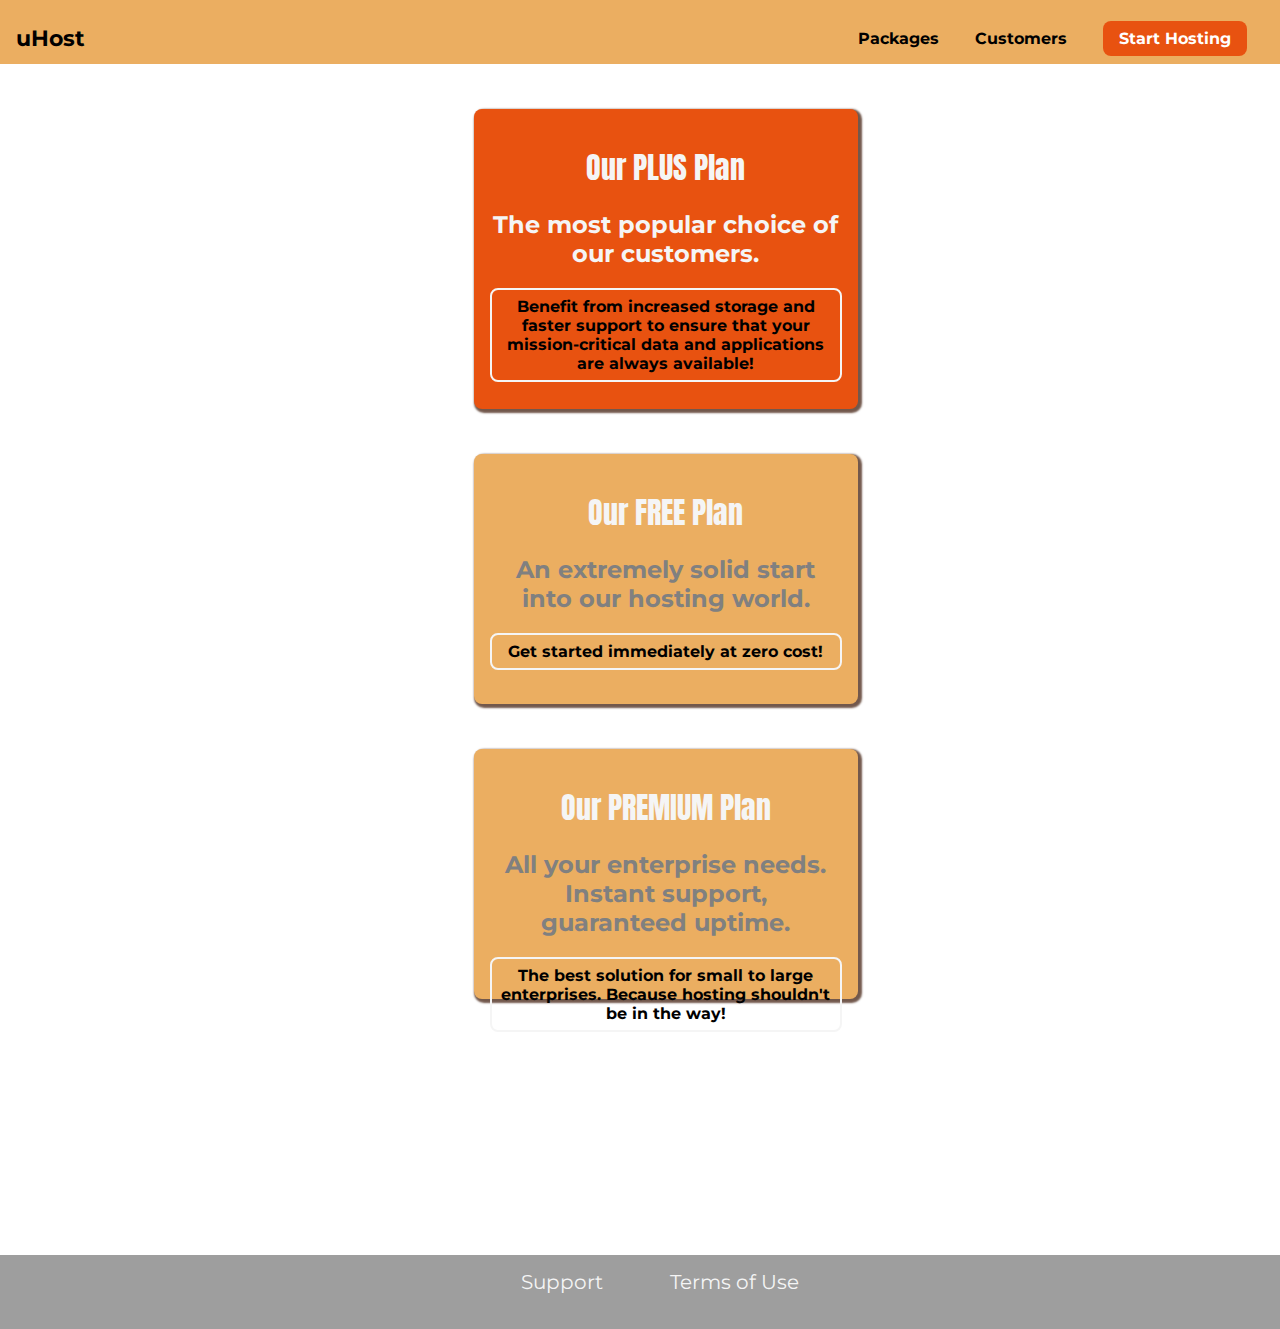
==== package/index.html @ a1aab1aa "plan details" ====
<!DOCTYPE html>
<html lang="en">
<head>
    <meta charset="UTF-8">
    <meta http-equiv="X-UA-Compatible" content="IE=edge">
    <meta name="viewport" content="width=device-width, initial-scale=1.0">
    <title>Packages</title>
    <link href="https://fonts.googleapis.com/css?family=Anton" rel="stylesheet">
    <link href="https://fonts.googleapis.com/css?family=Montserrat:400,700" rel="stylesheet">
    <link rel="stylesheet" href="package.css">
</head>
<body>
    <header class="main-header">
        <div>
            <a href="../index.html" class="main-header__brand">
                uHost
            </a>
        </div>
        <nav class="main-nav">
            <ul class="main-nav__items">
                <li class="main-nav__item">
                    <a href="index.html">Packages</a>
                </li>
                <li class="main-nav__item">
                    <a href="../customers/index.html">Customers</a>
                </li>
                <li class="main-nav__item main-nav__item--cta">
                    <a href="../start-hosting/index.html">Start Hosting</a>
                </li>
            </ul>
        </nav>
    </header>
    <main>
        <section class="plan_details plus">
            <a href="#">
                <h1 class="plan_title">Our PLUS Plan</h1>
                <h2 class="description description_plus">The most popular choice of our customers.</h2>
                <p class="details">Benefit from increased storage and faster support to ensure that your mission-critical data and applications
                    are always available!</p>
            </a>
        </section>
        <section class="plan_details">
            <a href="#">
                <h1 class="plan_title">Our FREE Plan</h1>
                <h2 class="description">An extremely solid start into our hosting world.</h2>
                <p class="details">Get started immediately at zero cost!</p>
            </a>
        </section>
        <section class="plan_details">
            <a href="#">
                <h1 class="plan_title">Our PREMIUM Plan</h1>
                <h2 class="description">All your enterprise needs. Instant support, guaranteed uptime. </h2>
                <p class="details">The best solution for small to large enterprises. Because hosting shouldn't be in the way!</p>
            </a>
        </section>
    </main>
    <footer class="main-footer">
        <nav>
            <ul class="main-footer__links">
                <li class="main-footer__link">
                    <a href="#">Support</a>
                </li>
                <li class="main-footer__link">
                    <a href="#">Terms of Use</a>
                </li>
            </ul>
        </nav>
    </footer>
</body>
</html>
---- package/package.css ----
h1 {
    font-family: sans-serif;
}

.main-header {
    width: 100%;
    background: #EBAE61;
    padding: 25px 16px;
    height: 5vw;
    
}

.main-header > div {
    display: inline-block;
    vertical-align: middle;
}

.main-header__brand {
    color: black;
    text-decoration: none;
    font-weight: bold;
    font-size: 22px;
}

.main-nav {
    display: inline-block;
    text-align: right;
    width: calc(100% - 74px);
    vertical-align: middle;
}

* {
    box-sizing: border-box;
}

body {
    font-family: 'Montserrat', sans-serif;
    margin: 0;
}

.main-nav__items {
    margin: 0;
    padding: 0;
    list-style: none;
}

.main-nav__item {
    display: inline-block;
    margin: 0 16px;
}

.main-nav__item a {
    text-decoration: none;
    color: black;
    font-weight: bold;
    padding: 3px 0;
}

.main-nav__item a:hover,
.main-nav__item a:active {
    color: white;
}

.main-nav__item--cta a {
    color: white;
    background: #E85210;
    padding: 8px 16px;
    border-radius: 8px;
}

.main-nav__item--cta a:hover,
.main-nav__item--cta a:active {
    color: #E85210;
    background: white;
    border: none;
}

.main-footer{
    background-color: #9e9e9e;
    margin: 0px;
    margin-top: 20%;
  
}

.main-footer__links{
    font-family: 'Montserrat', sans-serif;
    font-size: 20px;
    color: whitesmoke;
    margin: 0;
    list-style: none;
    text-decoration: none;
    text-align: center;
}

.main-footer__link{
    display: inline-block;
    margin: 0px 16px 20px 16px;
    padding: 15px;
}

.main-footer__link a {
    color: whitesmoke;
    text-decoration: none;
}

.main-footer__link a:hover,
.main-footer__link a:active{
    color: black;
}

.plan_details{
    background: #EBAE61;
    text-align: center;
    padding: 16px;
    margin: 5vh;
    margin-left: 37%;
    display: flex;
    justify-content: center;  
    width: 30%;
    height: 250px;
    border-radius: 8px;
    box-shadow: 2px 2px 2px 2px #72584c ;
    vertical-align: top;
}

.plan_details a{
    text-decoration: none;
}

.plan_title{
    font-family: 'Anton', sans-serif;
    font-size: 30px;
    font-weight: lighter;
    color: whitesmoke;
}

.plus{
    background: #E85210;
    text-align: center;
    padding: 16px;
    margin: 5vh;
    margin-left: 37%;
    display: flex;
    justify-content: center;  
    width: 30%;
    height: 300px;
    border-radius: 8px;
    box-shadow: 2px 2px 2px 2px #72584c ;
    vertical-align: top;
}

.details{
    color: black;
    font-weight: bold;
    border: solid whitesmoke 2px;
    padding: 7px;
    border-radius: 8px;
}

.description{
    color: gray;
}

.description_plus{
    color: whitesmoke;
}
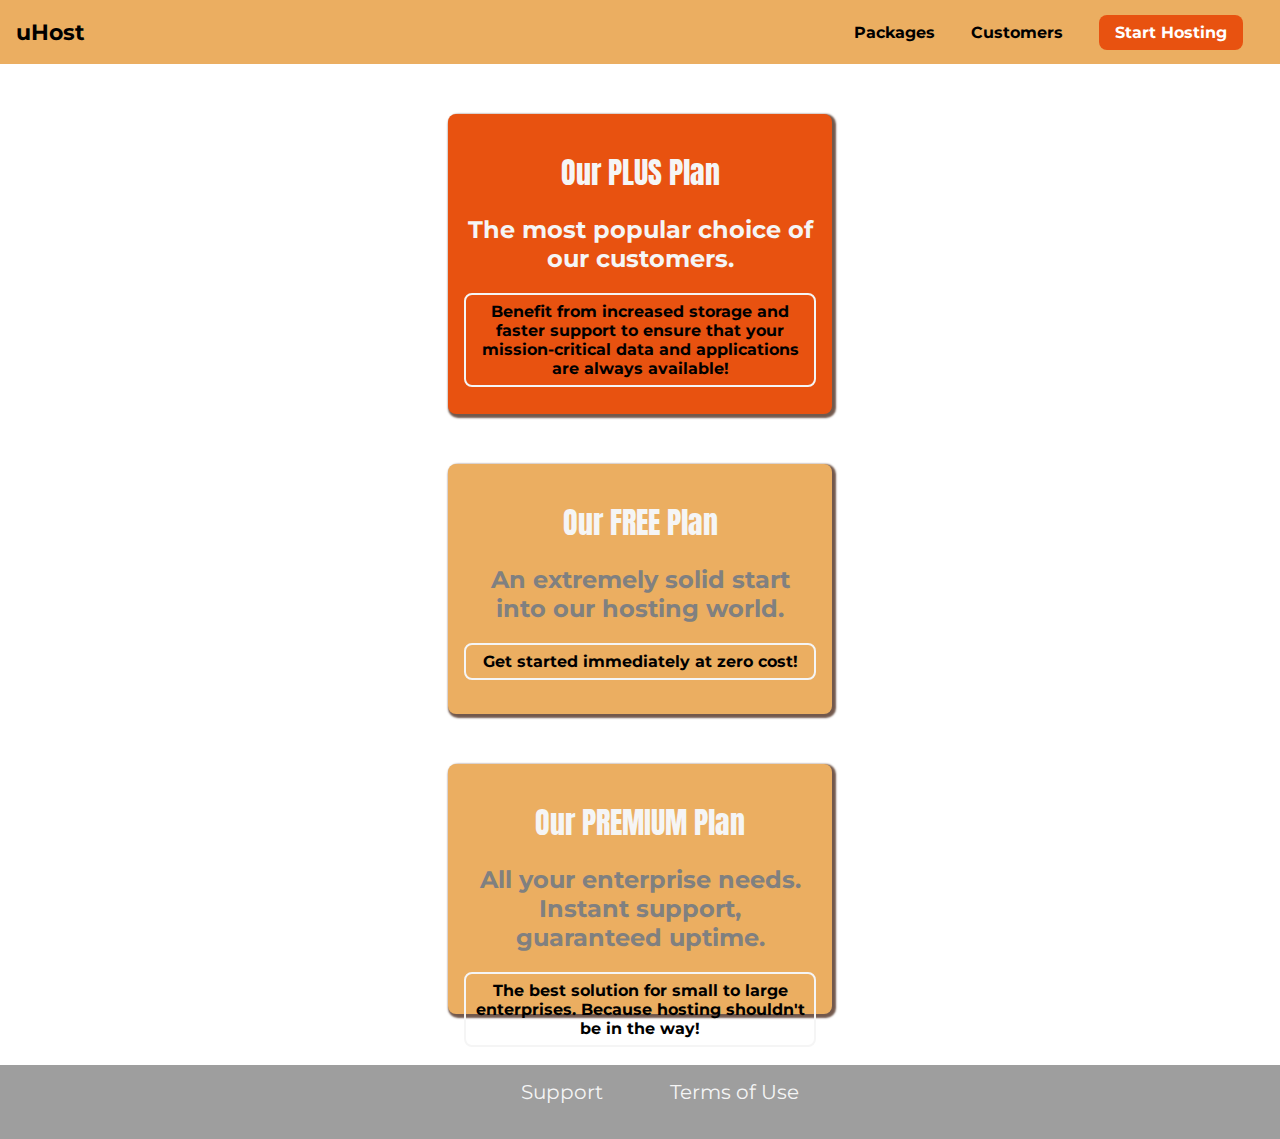
==== commit 2b5b3f1d: "js" ====
--- a/package/index.html
+++ b/package/index.html
@@ -12,7 +12,7 @@
 <body>
     <header class="main-header">
         <div>
-            <a href="../index.html" class="main-header__brand">
+            <a href="file:///C:/Users/jmata/OneDrive/Documentos/UDEMY%20css/HostSite/home/index.html" class="main-header__brand">
                 uHost
             </a>
         </div>
@@ -22,7 +22,7 @@
                     <a href="index.html">Packages</a>
                 </li>
                 <li class="main-nav__item">
-                    <a href="../customers/index.html">Customers</a>
+                    <a href="file:///C:/Users/jmata/OneDrive/Documentos/UDEMY%20css/HostSite/customers/customers.html">Customers</a>
                 </li>
                 <li class="main-nav__item main-nav__item--cta">
                     <a href="../start-hosting/index.html">Start Hosting</a>
@@ -30,7 +30,7 @@
             </ul>
         </nav>
     </header>
-    <main>
+    <main class="main__plans">
         <section class="plan_details plus">
             <a href="#">
                 <h1 class="plan_title">Our PLUS Plan</h1>
--- a/package/package.css
+++ b/package/package.css
@@ -3,11 +3,12 @@
 }
 
 .main-header {
+    display: flex;
+    align-items: center;
     width: 100%;
     background: #EBAE61;
     padding: 25px 16px;
     height: 5vw;
-    
 }
 
 .main-header > div {
@@ -78,8 +79,7 @@
 .main-footer{
     background-color: #9e9e9e;
     margin: 0px;
-    margin-top: 20%;
-  
+    margin-top: 4%;
 }
 
 .main-footer__links{
@@ -108,12 +108,17 @@
     color: black;
 }
 
+.main__plans {
+    display: flex;
+    flex-direction: column;
+    align-items: center;
+    justify-content: center;
+}
 .plan_details{
     background: #EBAE61;
     text-align: center;
     padding: 16px;
-    margin: 5vh;
-    margin-left: 37%;
+    margin-top: 50px;
     display: flex;
     justify-content: center;  
     width: 30%;
@@ -138,8 +143,6 @@
     background: #E85210;
     text-align: center;
     padding: 16px;
-    margin: 5vh;
-    margin-left: 37%;
     display: flex;
     justify-content: center;  
     width: 30%;
@@ -163,4 +166,5 @@
 
 .description_plus{
     color: whitesmoke;
-}+}
+
